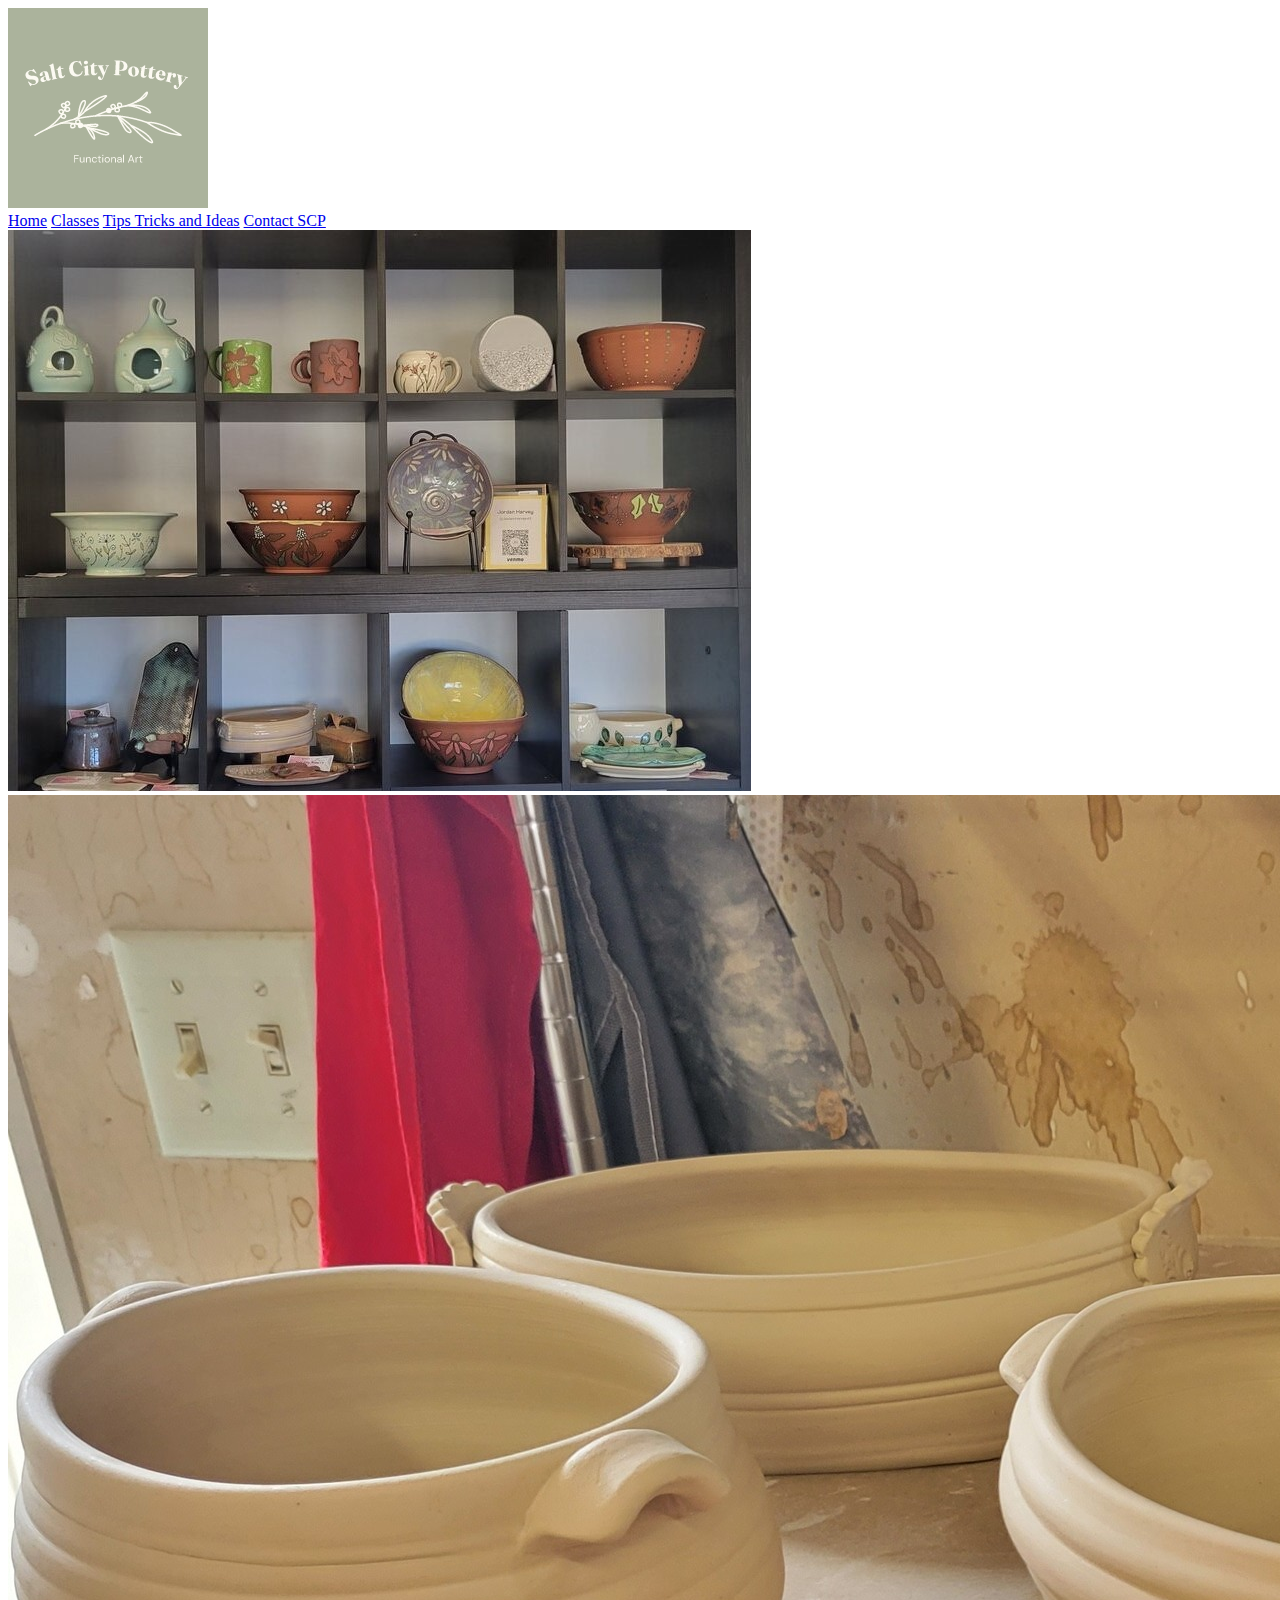
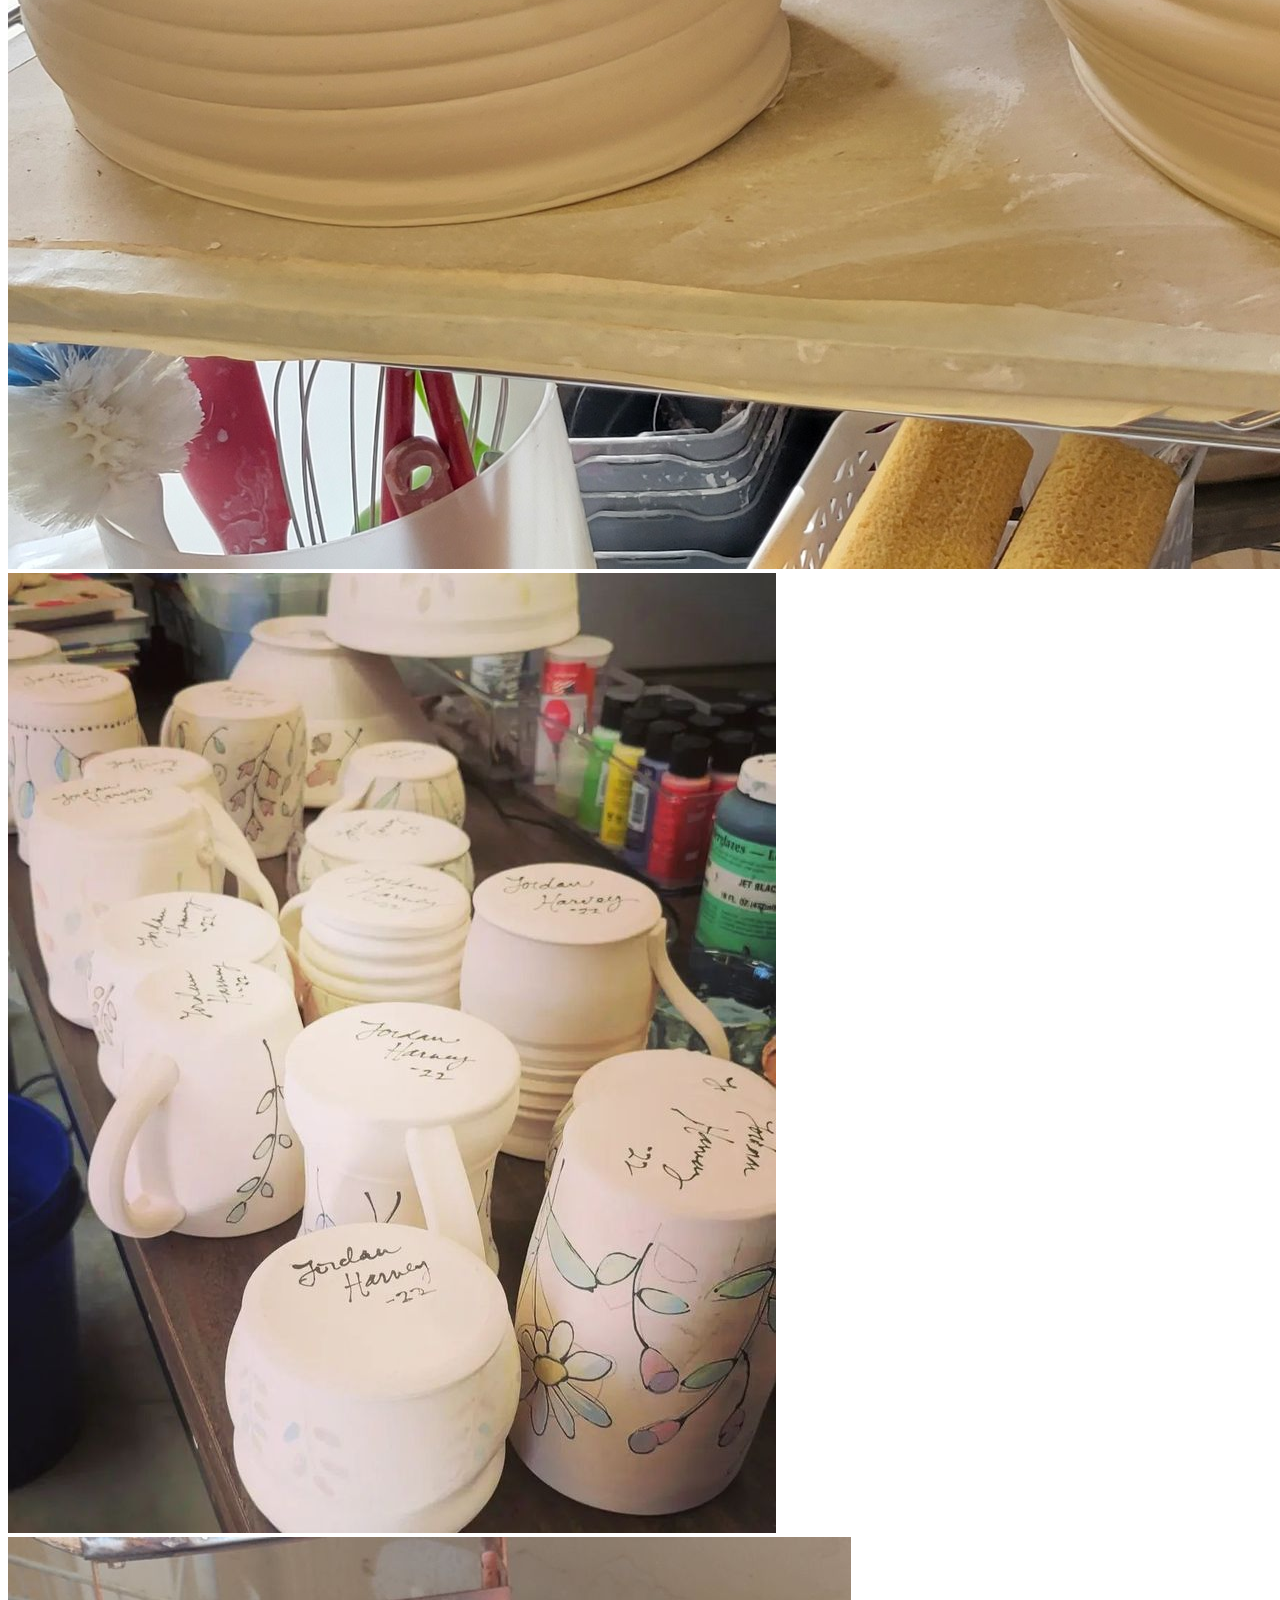
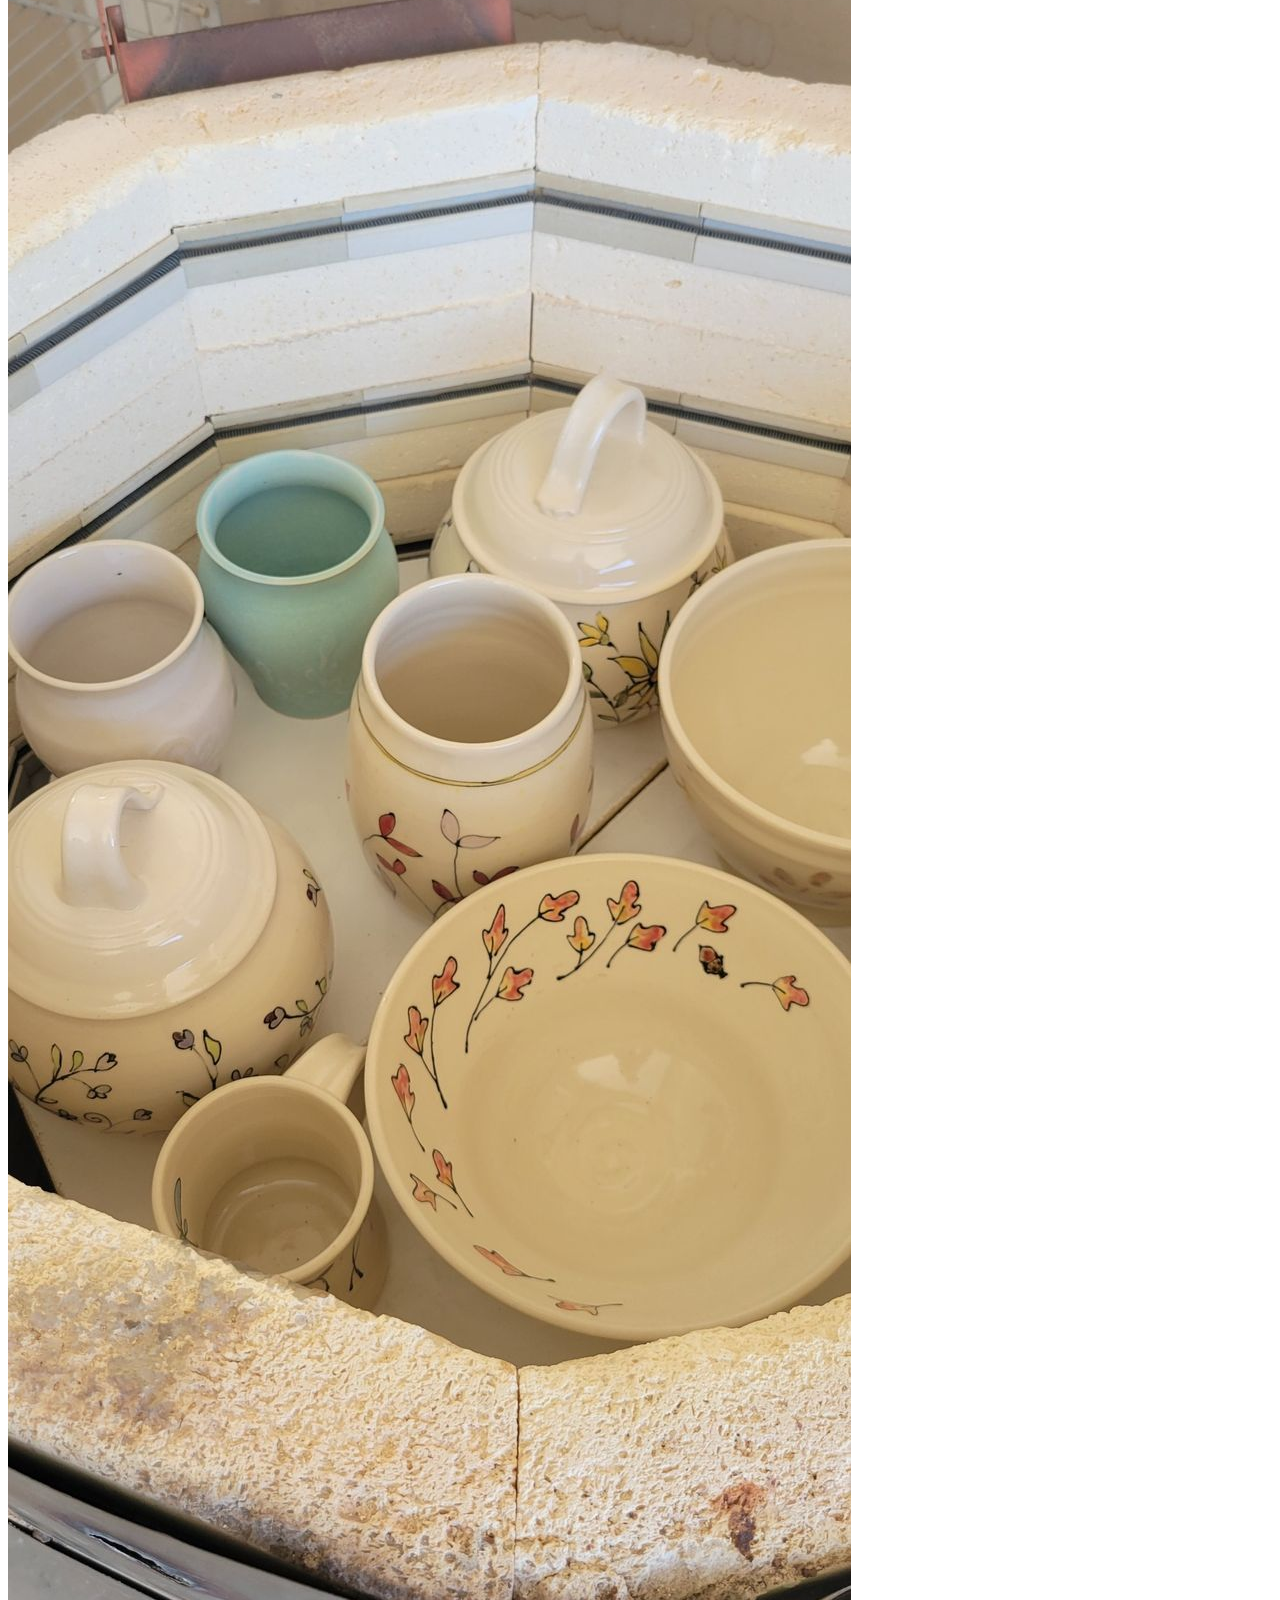
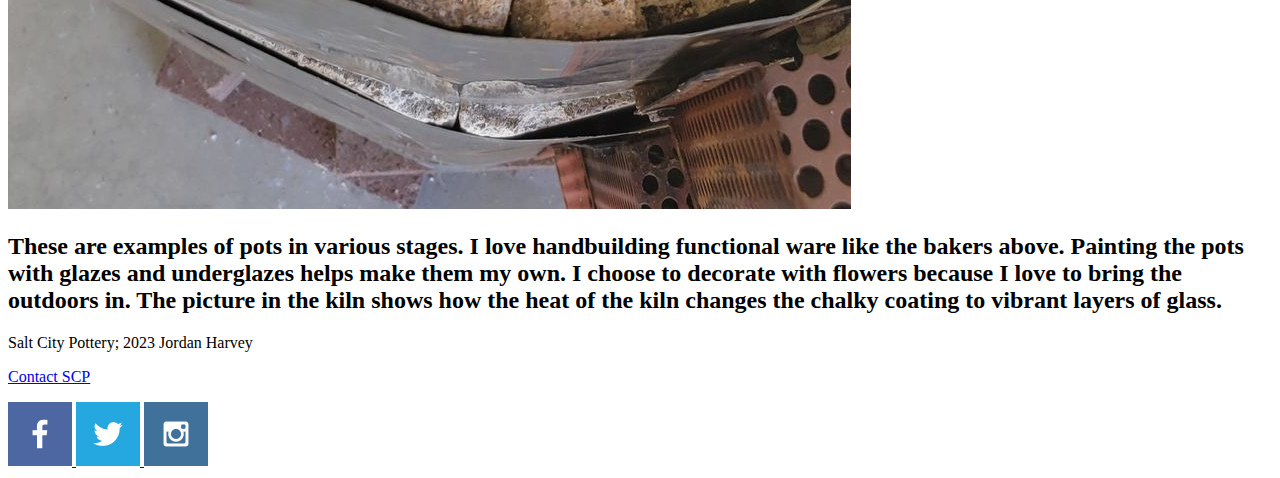
==== scp/index.html @ 06c772e0 "Created SCP html pages" ====
<!DOCTYPE html>
<html lang="en">
<head>
    <meta charset="UTF-8">
    <meta name="viewport" content="width=device-width, initial-scale=1.0">
    <title>Salt City Pottery</title>
</head>
<body>
    <div id="content">
        <header>
            <a id="logo_link" href="index.html">
                <img src="images/SCPlogo.png" alt="scp logo">
            </a>
            <nav>
                <a href="index.html">Home</a>
                <a href="class.html">Classes</a>
                <a href="tips_and_tricks.html">Tips Tricks and Ideas</a>
                <a href="contactus.html">Contact SCP</a>
            </nav>
            <div id="potter">
                <div id="potter-box">
                    <img id="potter-img" src="images/rsz_make_so_display.jpg" alt="Pottery Display">
                </div>
            </div>
        </header>
    </div>
    <main id="picture-grid">
        <section class = "picture-trio">
            <img class = "pots_pic" src="images/bakers.jpg" alt="bakers">
            <img class = "pots_pic" src="images/glazing.jpg" alt="glazing pots">
            <img class = "pots_pic" src="images/pots in kiln.jpg" alt="pots in kiln">
            <h2 class = "home_blurb">These are examples of pots in various stages.  I love handbuilding functional ware like the bakers above.  Painting the pots with glazes and underglazes helps make them my own.  I choose to decorate with flowers because I love to bring the outdoors in.  The picture in the kiln shows how the heat of the kiln changes the chalky coating to vibrant layers of glass.</h2>
        </section>
    </main>
    <footer>
        <p>Salt City Pottery; 2023 Jordan Harvey</p>
        <p><a href="contactus.html">Contact SCP</a></p>
        <div class="social">
        <a href="https://facebook.com" target="_blank">
            <img src="images/facebook.png" alt="fb icon">
        </a>
        <a href="https://twitter.com" target="_blank">
            <img src="images/twitter.png" alt="twitter icon">
        </a>
        <a href="https://instagram.com" target="_blank">
            <img src="images/instagram.png" alt="instagram icon">
    </footer>
    
</body>
</html>
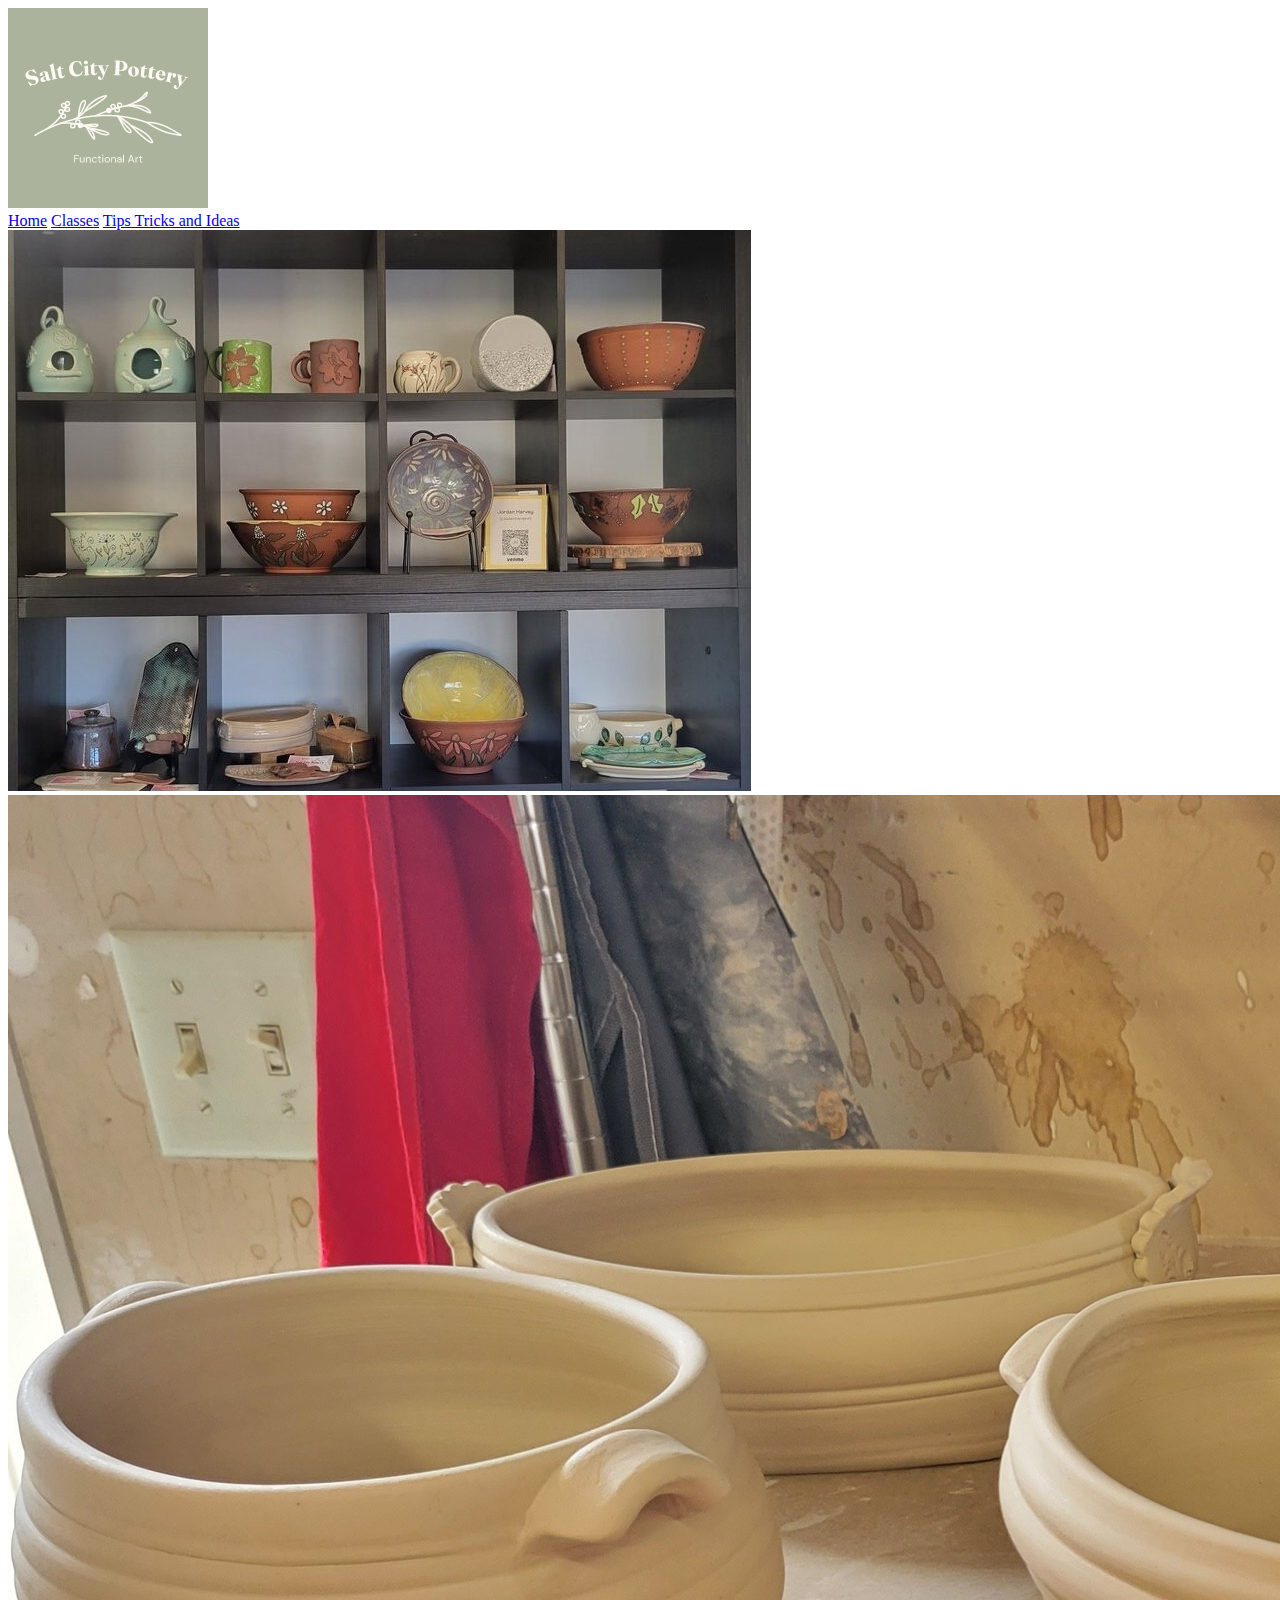
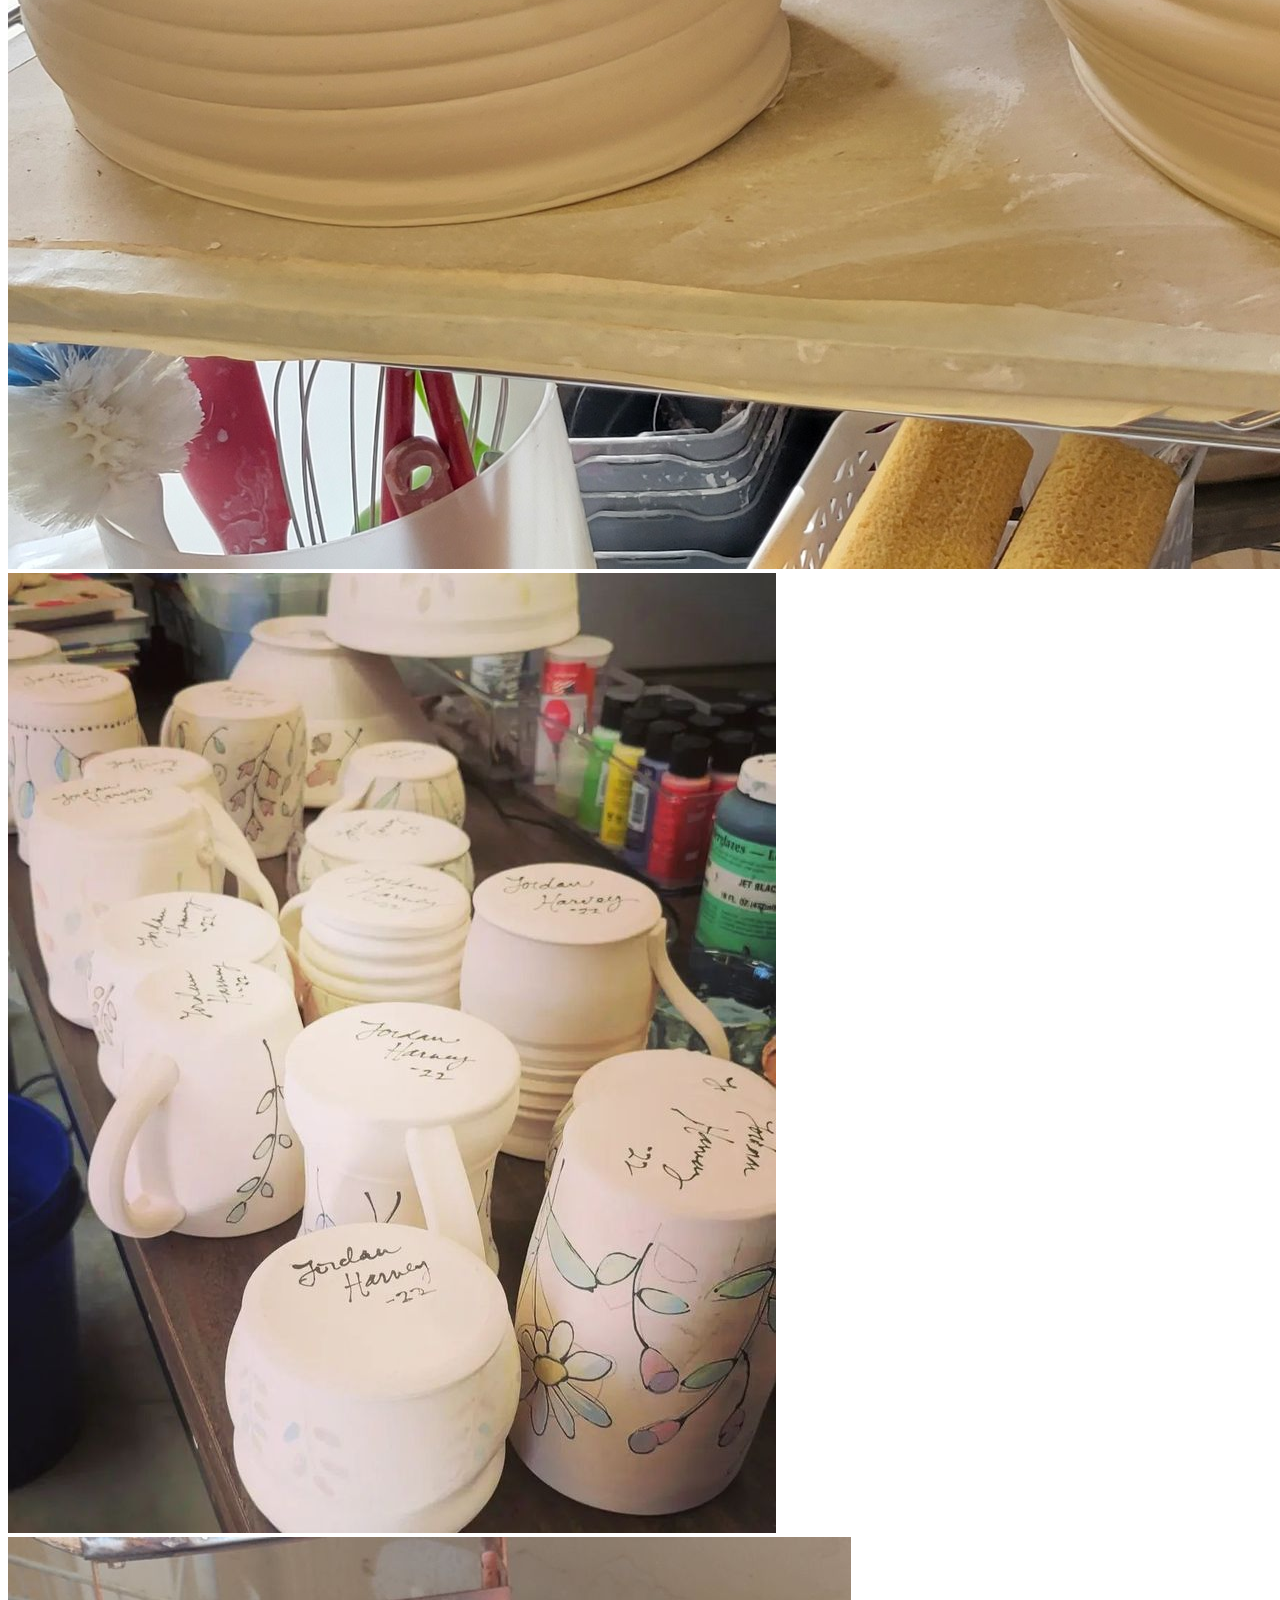
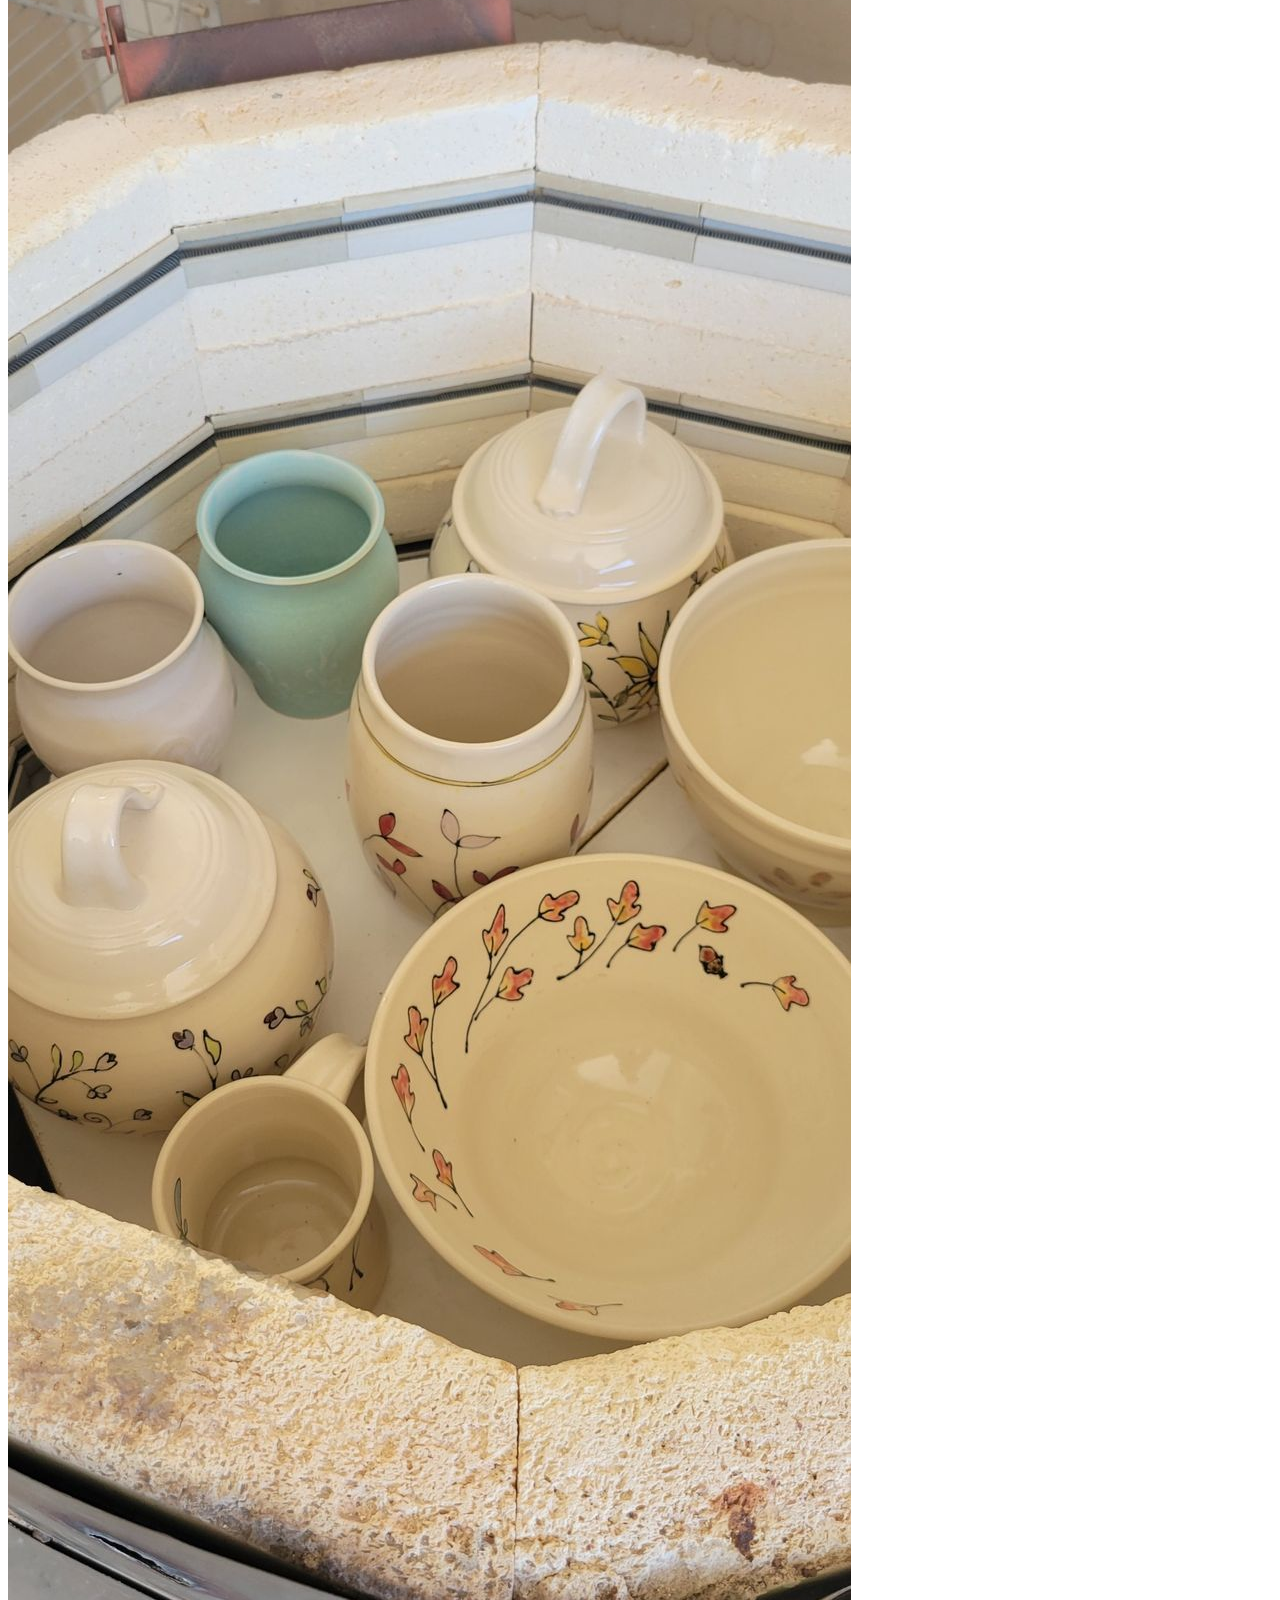
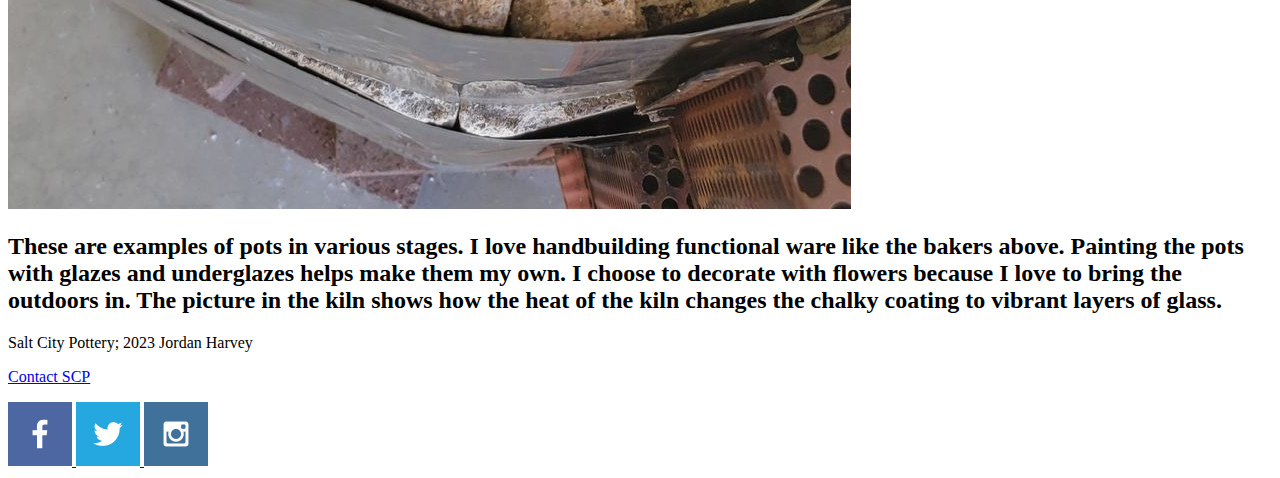
==== commit cd82043e: "Updated classes.html link and added h2" ====
--- a/scp/index.html
+++ b/scp/index.html
@@ -13,9 +13,8 @@
             </a>
             <nav>
                 <a href="index.html">Home</a>
-                <a href="class.html">Classes</a>
+                <a href="classes.html">Classes</a>
                 <a href="tips_and_tricks.html">Tips Tricks and Ideas</a>
-                <a href="contactus.html">Contact SCP</a>
             </nav>
             <div id="potter">
                 <div id="potter-box">
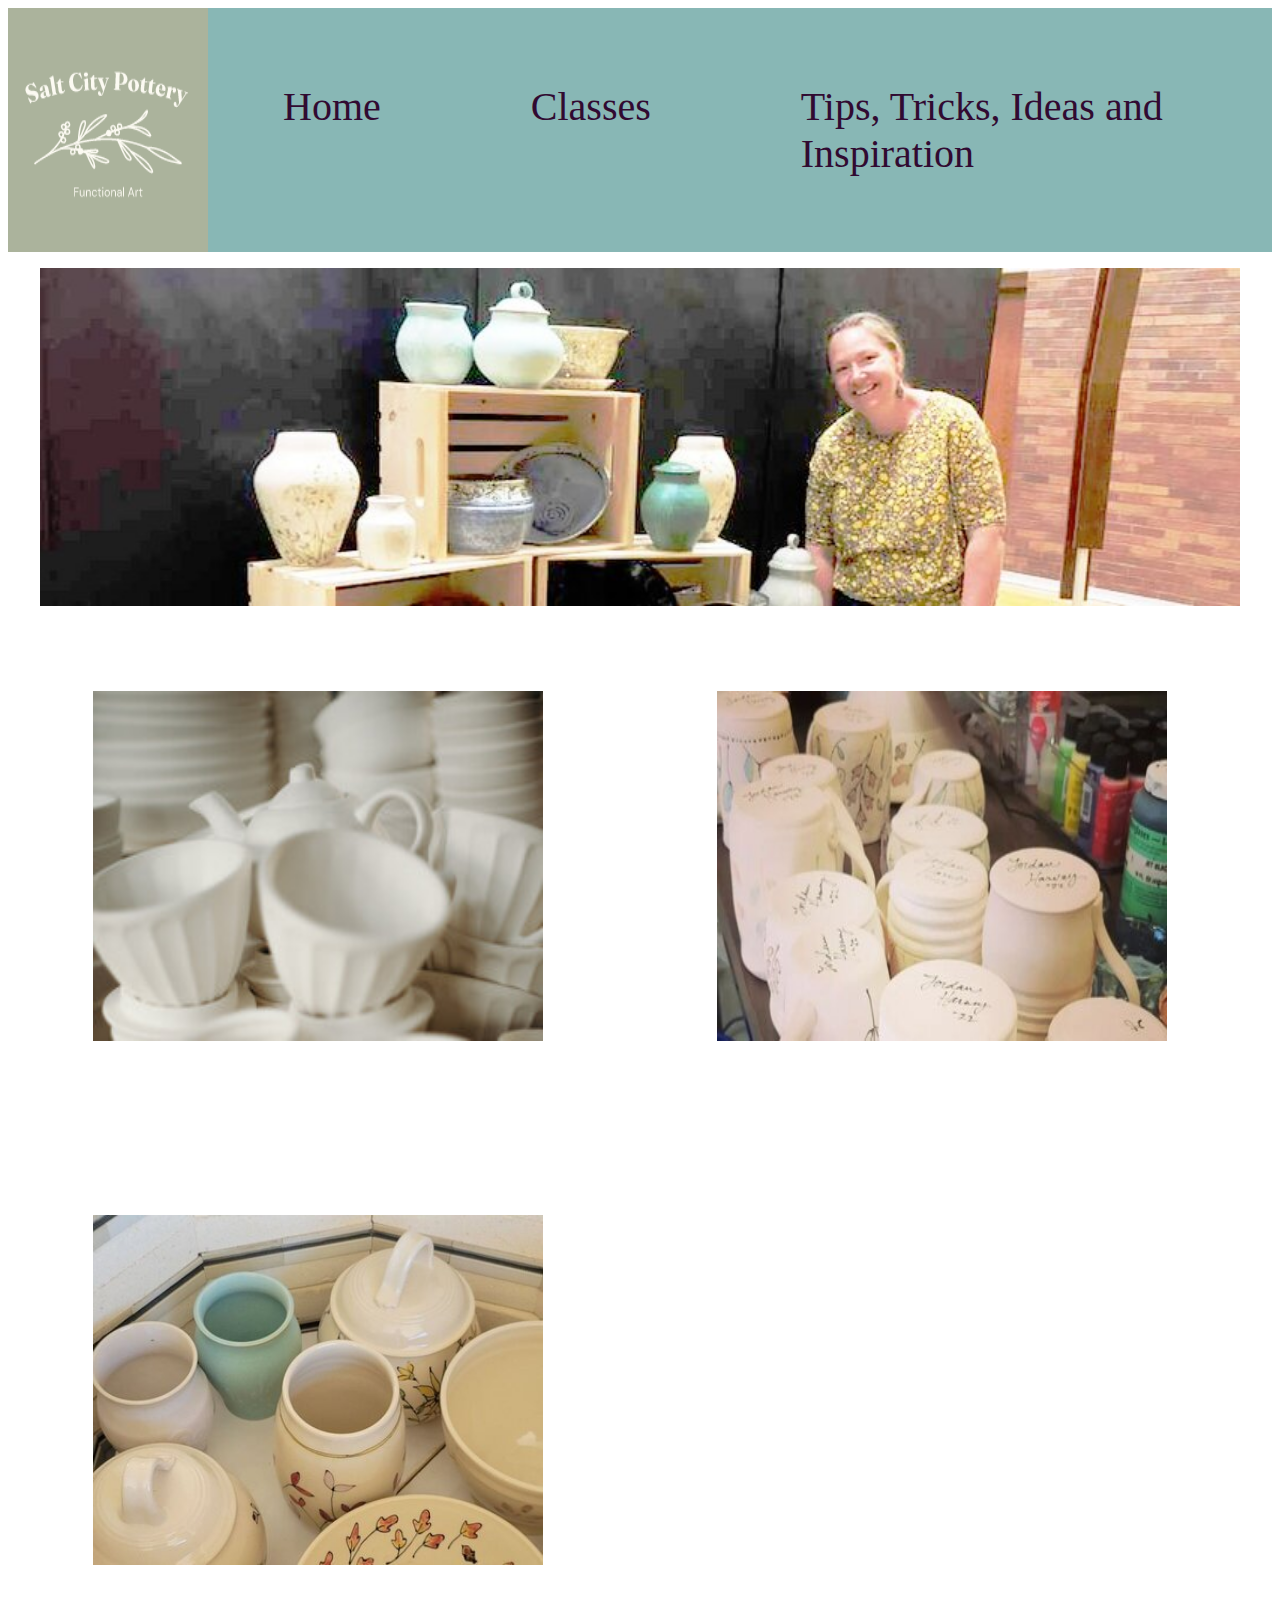
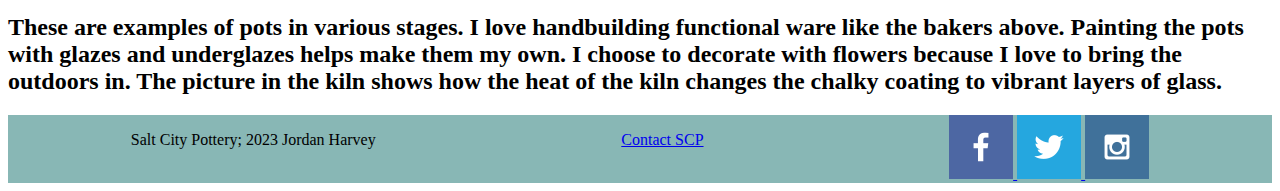
==== commit 4462fe9d: "added style sheet for scp home page" ====
--- a/scp/index.html
+++ b/scp/index.html
@@ -4,30 +4,30 @@
     <meta charset="UTF-8">
     <meta name="viewport" content="width=device-width, initial-scale=1.0">
     <title>Salt City Pottery</title>
+    <link rel="stylesheet" href="styles/style.css">
 </head>
 <body>
     <div id="content">
         <header>
-            <a id="logo_link" href="index.html">
-                <img src="images/SCPlogo.png" alt="scp logo">
-            </a>
-            <nav>
+            
+            <nav class="nav_grid">
+                <img class = logo_pic src="images/SCPlogo.png" alt="scp logo">
                 <a href="index.html">Home</a>
                 <a href="classes.html">Classes</a>
-                <a href="tips_and_tricks.html">Tips Tricks and Ideas</a>
+                <a id = wrapped_small_text href="tips_and_tricks.html">Tips, Tricks, Ideas and Inspiration</a>
             </nav>
-            <div id="potter">
-                <div id="potter-box">
-                    <img id="potter-img" src="images/rsz_make_so_display.jpg" alt="Pottery Display">
-                </div>
+        </header>
+        <div id="potter">
+            <div id="potter-box">
+                <img id="potter-img" src="images/rsz_me_with_pots (3).jpg" alt="Pottery Display">
             </div>
-        </header>
+        </div>
     </div>
-    <main id="picture-grid">
+    <main class="picture-grid">
         <section class = "picture-trio">
-            <img class = "pots_pic" src="images/bakers.jpg" alt="bakers">
-            <img class = "pots_pic" src="images/glazing.jpg" alt="glazing pots">
-            <img class = "pots_pic" src="images/pots in kiln.jpg" alt="pots in kiln">
+            <img class = "pots_pic" src="images/rsz_1white_bisqued_ware (1).jpg" alt="bisqued pots">
+            <img class = "pots_pic" src="images/rsz_glazing.jpg" alt="glazing pots">
+            <img class = "pots_pic" src="images/rsz_pots_in_kiln (1).jpg" alt="pots in kiln">
             <h2 class = "home_blurb">These are examples of pots in various stages.  I love handbuilding functional ware like the bakers above.  Painting the pots with glazes and underglazes helps make them my own.  I choose to decorate with flowers because I love to bring the outdoors in.  The picture in the kiln shows how the heat of the kiln changes the chalky coating to vibrant layers of glass.</h2>
         </section>
     </main>
--- a/scp/styles/style.css
+++ b/scp/styles/style.css
@@ -0,0 +1,88 @@
+@import url('https://fonts.googleapis.com/css?family=Libre+Baskerville|Karla');
+
+
+:root {
+    /* change the values below to your colors from your palette */
+    --primary-color: #f4ecd6ff   ;
+    --secondary-color: #a7cab1ff ;
+    --accent1-color: #88b7b5ff;
+    --accent2-color: #310a31ff;
+  
+    /* change the values below to your chosen font(s) */
+    --heading-font: "Libre Baskerville";
+    --paragraph-font: Karla, Helvetica, sans-serif;
+  
+    /* these colors below should be chosen from among your palette colors above */
+    --headline-color-on-white: #88b7b5ff;  /* headlines on a white background */ 
+    --headline-color-on-color: f4ecd6ff; /* headlines on a colored background */ 
+    --paragraph-color-on-white: #a7cab1ff; /* paragraph text on a white background */ 
+    --paragraph-color-on-color: f4ecd6ff; /* paragraph text on a colored background */ 
+    --paragraph-background-color: #88b7b5ff  ;
+    --nav-link-color: #88b7b5ff;
+    --nav-background-color: #310a31ff;
+    --nav-hover-link-color: f4ecd6ff;
+    --nav-hover-background-color: #88b7b5ff;
+  }
+
+
+#potter-img{
+    width: 95%;
+    margin-top: 1em;    
+    display: block;
+    margin-left: auto;
+    margin-right: auto;
+}
+
+#picture-trio{
+    display: grid;
+    columns: 1fr 1fr 1fr;
+}
+
+.pots_pic{
+    margin: 3em;
+    height: 350px;
+    width: 450px;
+    margin: 85px;
+
+}
+
+.home_blurb{
+    margin-top: -40px;
+}
+
+nav{
+    display: flex;
+    justify-content: space-around;
+}
+
+nav a{
+    color: #310a31ff;
+    text-decoration: none;
+    padding: 35px;
+    font-size: 250%;
+    margin: 1em;
+    display: block;
+}
+
+nav, footer{
+    display: flex;
+    justify-content: space-around;
+    background-color: #88b7b5ff;
+}
+
+footer{
+    background-color: #88b7b5ff ;
+}
+
+
+
+
+
+
+
+
+
+
+
+
+
